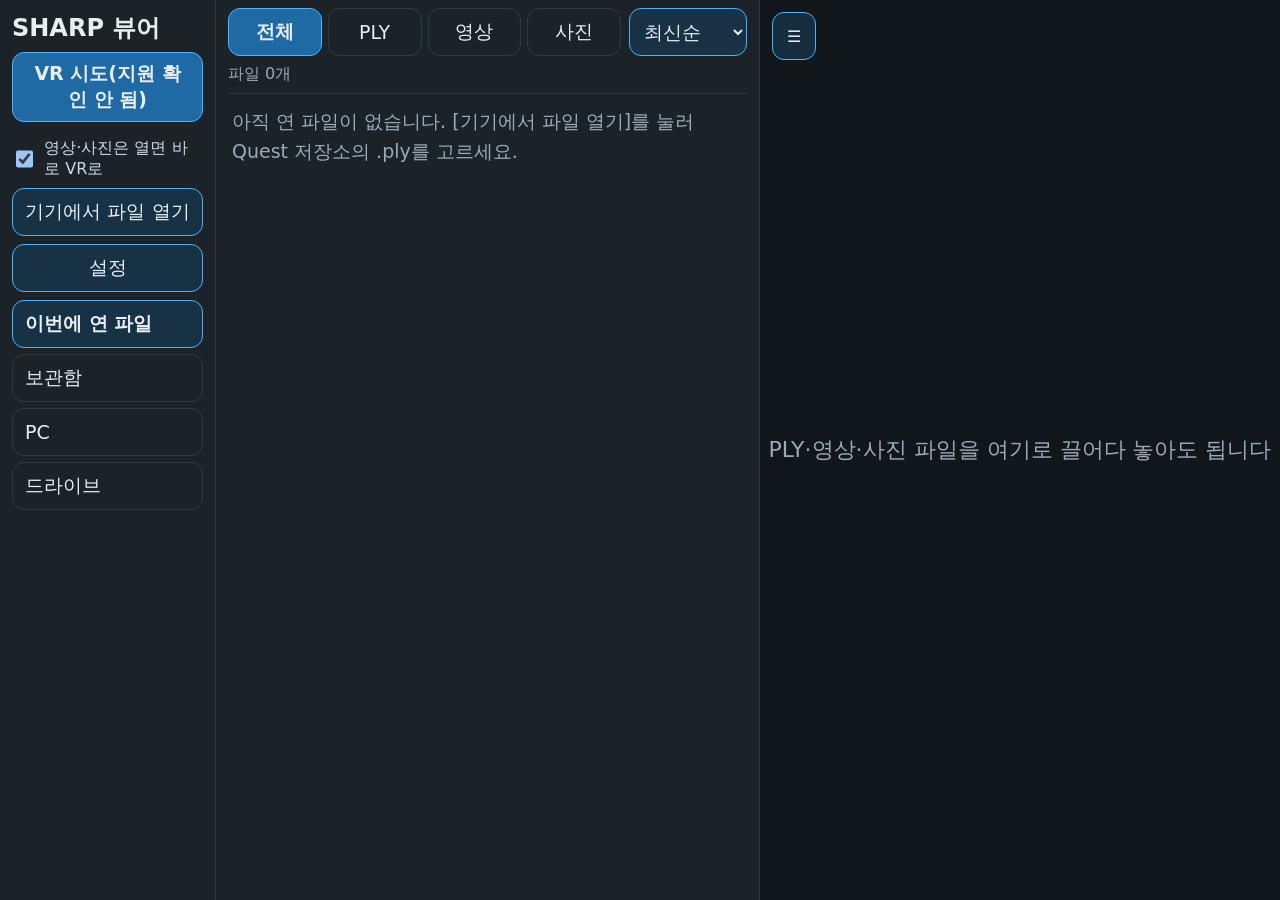
==== sharp-gaussian-splatting-vr-toolkit/index.html @ bced7e0f "deploy: 스토어판 앱 파일 (source fcee036)" ====
<!doctype html>
<html lang="ko">
  <head>
    <meta charset="UTF-8" />
    <meta name="viewport" content="width=device-width, initial-scale=1.0" />
    <meta name="theme-color" content="#11161a" />
    <link rel="manifest" href="/sharp-gaussian-splatting-vr-toolkit/manifest.webmanifest" />
    <link rel="icon" type="image/png" sizes="192x192" href="/sharp-gaussian-splatting-vr-toolkit/icons/icon-192.png" />
    <link rel="apple-touch-icon" href="/sharp-gaussian-splatting-vr-toolkit/icons/apple-touch-icon.png" />
    <title>SHARP Quest Viewer</title>
    <script type="module" crossorigin src="/sharp-gaussian-splatting-vr-toolkit/assets/index-CAzqV4DB.js"></script>
    <link rel="stylesheet" crossorigin href="/sharp-gaussian-splatting-vr-toolkit/assets/index-G7s8AU5M.css">
  </head>
  <body>
    <div id="app"></div>
  </body>
</html>
---- sharp-gaussian-splatting-vr-toolkit/assets/index-G7s8AU5M.css ----
:root{color-scheme:dark;--bg: #11161a;--panel: #1b2329;--line: #2e3a42;--text: #e8eef2;--muted: #9aaab4;--accent: #4fb3ff;--ok: #3ddc84;--warn: #ffc048;--bad: #ff6b6b;font-family:system-ui,-apple-system,Segoe UI,Noto Sans KR,sans-serif}*{box-sizing:border-box}html,body{margin:0;height:100%;background:var(--bg);color:var(--text);overflow:hidden}a{color:var(--accent)}#app,.layout{height:100%}.layout{display:flex}.sidebar{flex:0 0 min(760px,60vw);min-width:0;display:flex;background:var(--panel);border-right:1px solid var(--line);font-size:19px;overflow:hidden}.rail{flex:0 0 216px;display:flex;flex-direction:column;gap:8px;padding:12px;border-right:1px solid var(--line);overflow-y:auto;overscroll-behavior:contain}.rail>*{flex:none}.listcol{flex:1 1 auto;min-width:0;padding:0 12px 12px;overflow-y:auto;overscroll-behavior:contain}.layout.folded .sidebar{display:none}.stage{position:relative;flex:1 1 auto;min-width:0;background:var(--bg)}.stage canvas{display:block}.vr-prompt{position:absolute;left:50%;top:50%;transform:translate(-50%,-50%);z-index:6;display:flex;flex-direction:column;align-items:center;gap:12px;width:max-content;max-width:92%;padding:22px 26px;border-radius:22px;background:#0a0e14d1;border:2px solid rgba(120,170,255,.7);text-align:center}.vr-prompt.hidden{display:none}.vr-prompt p{margin:0;font-size:18px;line-height:1.4;color:#cfd8ea}.vr-prompt-go{font:inherit;font-size:28px;font-weight:700;white-space:nowrap;padding:18px 30px;border-radius:18px;border:0;color:#fff;background:#3b6fe0;cursor:pointer}.vr-prompt-close{font:inherit;font-size:16px;padding:6px 16px;border-radius:12px;border:1px solid rgba(160,175,200,.5);color:#cfd8ea;background:transparent;cursor:pointer}.autovr{display:flex;align-items:center;gap:8px;margin:8px 0 0;font-size:16px;color:#cfd8ea}.autovr input{width:22px;height:22px}h1{margin:0;font-size:24px}.status{position:absolute;top:12px;left:72px;right:12px;z-index:2;margin:0;padding:8px 14px;border-radius:12px;background:#11161ae0;color:var(--muted);overflow-wrap:anywhere;pointer-events:none}.status:empty{display:none}.status[data-kind=error]{color:var(--bad)}.status[data-kind=warn]{color:var(--warn)}.status[data-kind=ok]{color:var(--ok)}.btn,.tab,select{font:inherit;color:var(--text);min-height:52px;padding:10px 18px;border-radius:12px;border:1px solid var(--accent);background:#173245;cursor:pointer}.btn:hover:not(:disabled),.tab:hover,.open:hover:not(:disabled){background:#24648f}.btn:disabled,.open:disabled{opacity:.5;cursor:default}.btn.primary{background:#1f6aa5;font-weight:600}.btn.small{min-height:44px;padding:6px 14px;font-size:18px}.actions{display:flex;flex-direction:column;gap:8px}.actions .btn,.rail>.btn{min-height:48px;padding:8px 12px}.tabs{display:flex;flex-direction:column;gap:6px}.tab{border-color:var(--line);background:transparent;min-height:48px;padding:6px 12px;text-align:left}.tab[aria-selected=true]{border-color:var(--accent);background:#173245;font-weight:600}.list{list-style:none;margin:0;padding:0;display:flex;flex-direction:column;gap:8px}.row{display:flex;gap:6px;align-items:stretch;min-height:64px}.listbody{display:flex;gap:10px;align-items:flex-start}.listbody>.list{flex:1 1 auto;min-width:0}.foldertree{flex:0 0 clamp(120px,24%,180px);position:sticky;top:96px;max-height:calc(100vh - 140px);overflow:auto;display:flex;flex-direction:column;gap:2px}.layout.has-tree .sidebar{flex-basis:min(940px,74vw)}.layout.has-tree .list{gap:6px}.layout.has-tree .open .name{display:block;white-space:nowrap;overflow:hidden;text-overflow:ellipsis;-webkit-line-clamp:unset}.layout.has-tree .open{column-gap:8px;padding:8px 10px}.layout.has-tree .row-actions{width:76px}.layout.has-tree .row-actions .btn{font-size:14px;padding:4px 6px;white-space:normal}.foldertree[hidden]{display:none}.tree-row{display:flex;align-items:stretch;gap:2px}.tree-row button{min-height:40px;border:1px solid #2e3a42;border-radius:8px;background:#173245;color:inherit;font:inherit;cursor:pointer}.tree-toggle{flex:none;width:32px}.tree-toggle:disabled{visibility:hidden}.tree-label{flex:1 1 auto;min-width:0;padding:0 8px;text-align:left;white-space:nowrap;overflow:hidden;text-overflow:ellipsis}.tree-row.current .tree-label{background:#1f4f3a;border-color:#4fb3ff}.row.folder .open{border-color:#3a5a70}.listhead{position:sticky;top:0;z-index:3;display:flex;flex-direction:column;gap:8px;padding:8px 0;background:var(--panel);border-bottom:1px solid var(--line)}.toolbar{display:flex;gap:8px;align-items:center;flex-wrap:wrap}.chips{display:flex;gap:6px;flex:1 1 auto}.chip{flex:1 1 0;min-width:0;min-height:48px;padding:6px 8px;font:inherit;color:var(--text);border:1px solid var(--line);border-radius:12px;background:transparent;cursor:pointer}.chip[aria-pressed=true]{border-color:var(--accent);background:#1f6aa5;font-weight:600}.chip:hover{background:#24648f}.sort select{min-height:48px;padding:6px 10px}.folderbar{display:flex;gap:8px;align-items:center}.folderbar .btn{flex:none;white-space:nowrap}.folderbar[hidden]{display:none}.crumbs{flex:1 1 auto;min-width:0;overflow:hidden;text-overflow:ellipsis;white-space:nowrap;direction:rtl;text-align:left;color:var(--muted)}.count{margin:0;flex:none;font-size:16px;color:var(--muted);white-space:nowrap}.sr-only{position:absolute;width:1px;height:1px;overflow:hidden;clip:rect(0 0 0 0);white-space:nowrap}.row.current .open{border-color:var(--ok);background:#1f4f3a}.open{flex:1 1 auto;min-width:0;display:grid;grid-template-columns:auto 1fr auto;grid-template-areas:"kind name go" "kind meta go";column-gap:12px;text-align:left;font:inherit;color:var(--text);padding:8px 12px;border:1px solid var(--line);border-radius:12px;background:#11181d;cursor:pointer}.open .go{grid-area:go;align-self:center;padding-left:8px;color:var(--accent);font-size:17px;font-weight:600;white-space:nowrap}.btn.ghost{min-width:84px;padding:4px 8px;font-size:14px;line-height:1.25;white-space:pre-line;background:transparent;border-color:var(--line);color:var(--muted)}.btn.ghost:hover:not(:disabled){background:#1d2a33;color:var(--text)}.open .kind{grid-area:kind;align-self:center;min-width:3.2em;text-align:center;font-size:15px;padding:2px 8px;border-radius:999px;background:#2a3a45;color:var(--muted)}.open .k-splat{background:#3a3157;color:#cbb8ff}.open .k-video{background:#2d4a3d;color:#9fe3bd}.open .k-image{background:#4a3f2a;color:#f0d28a}.open .k-seq{background:#43304a;color:#f0b4e8}.more{list-style:none}.more-btn{width:100%;min-height:56px}.open .k-dir{background:#234154;color:#9fd4ff}.open .name{grid-area:name;overflow:hidden;text-overflow:ellipsis;display:-webkit-box;-webkit-line-clamp:2;-webkit-box-orient:vertical;overflow-wrap:anywhere;line-height:1.25}.open .meta{grid-area:meta;font-size:16px;color:var(--muted);overflow:hidden;text-overflow:ellipsis;white-space:nowrap}.row-actions{display:flex;flex-direction:column;justify-content:center;flex:none}.empty{color:var(--muted);padding:12px 4px;line-height:1.6}.settings{border-bottom:1px solid var(--line);padding-bottom:8px}.settings[hidden]{display:none}.field{display:flex;flex-direction:column;gap:6px}.field select{min-height:48px}.muted{color:var(--muted);font-size:17px}.fold{position:absolute;top:12px;left:12px;z-index:2;min-height:48px;padding:6px 14px;background:#173245d9}.drop-hint{position:absolute;inset:0;display:flex;align-items:center;justify-content:center;pointer-events:none;color:var(--muted);font-size:22px}.drop-hint.hidden{display:none}.drop-hint.active{display:flex;outline:3px dashed var(--accent);outline-offset:-12px;color:var(--text);background:#4fb3ff14}@media(max-width:720px){.layout{flex-direction:column-reverse}.sidebar{flex:0 0 70%;flex-direction:column;border-right:0;border-top:1px solid var(--line)}.rail{flex:0 0 auto;max-height:40%;border-right:0;border-bottom:1px solid var(--line)}}.source-panel[hidden]{display:none}.navbar{position:absolute;left:12px;right:12px;bottom:14px;width:fit-content;margin:0 auto;z-index:3;display:flex;flex-wrap:wrap;justify-content:center;align-items:center;gap:6px;padding:8px 10px;border-radius:14px;background:#11161ae0}.navbar[hidden]{display:none}.navbar .btn{min-height:44px;padding:6px 12px;white-space:nowrap}.navbar .navpos{min-width:52px;text-align:center;color:var(--muted)}.navbar select{min-height:44px;padding:6px 12px}.bindings-dialog{width:min(760px,calc(100vw - 32px));max-height:calc(100vh - 48px);padding:0;border:1px solid rgba(255,255,255,.16);border-radius:14px;background:#151b20;color:#e8eef2}.bindings-dialog::backdrop{background:#0000008c}.bindings-form{display:flex;flex-direction:column;gap:10px;padding:16px 18px 18px}.bindings-head{display:flex;align-items:center;justify-content:space-between;gap:12px}.bindings-head h2{margin:0;font-size:1.15rem}.bindings-intro,.bindings-meta{margin:0}.bindings-meta{font-size:.9rem;color:#9fd2ff}.bindings-sync{display:flex;flex-wrap:wrap;align-items:center;gap:8px;padding:8px 10px;border-radius:10px;background:#4fb3ff14}.bindings-sync p{flex-basis:100%;margin:0}.bindings-warn{margin:0;padding:8px 10px;border-radius:10px;background:#ffb02024;color:#ffcf73;font-size:.92rem}.bindings-section h3{margin:10px 0 4px;font-size:1rem;color:#9fd2ff}.bindings-row{display:grid;grid-template-columns:minmax(0,1fr) minmax(150px,220px) auto;align-items:center;gap:4px 10px;padding:6px 0;border-bottom:1px solid rgba(255,255,255,.06)}.bindings-row.fixed{grid-template-columns:minmax(0,1fr) auto;opacity:.75}.bindings-row select{min-width:0;padding:6px 8px;border-radius:8px;background:#0f1418;color:inherit;border:1px solid rgba(255,255,255,.2)}.bindings-row.conflict select{border-color:#ffb020}.bindings-row-warn{grid-column:1 / -1;margin:0;font-size:.85rem;color:#ffcf73}.bindings-fixed{font-size:.9rem}.bindings-foot{display:flex;justify-content:flex-end;padding-top:6px}@media(max-width:560px){.bindings-row{grid-template-columns:minmax(0,1fr) auto}.bindings-row select{grid-column:1 / 2}}
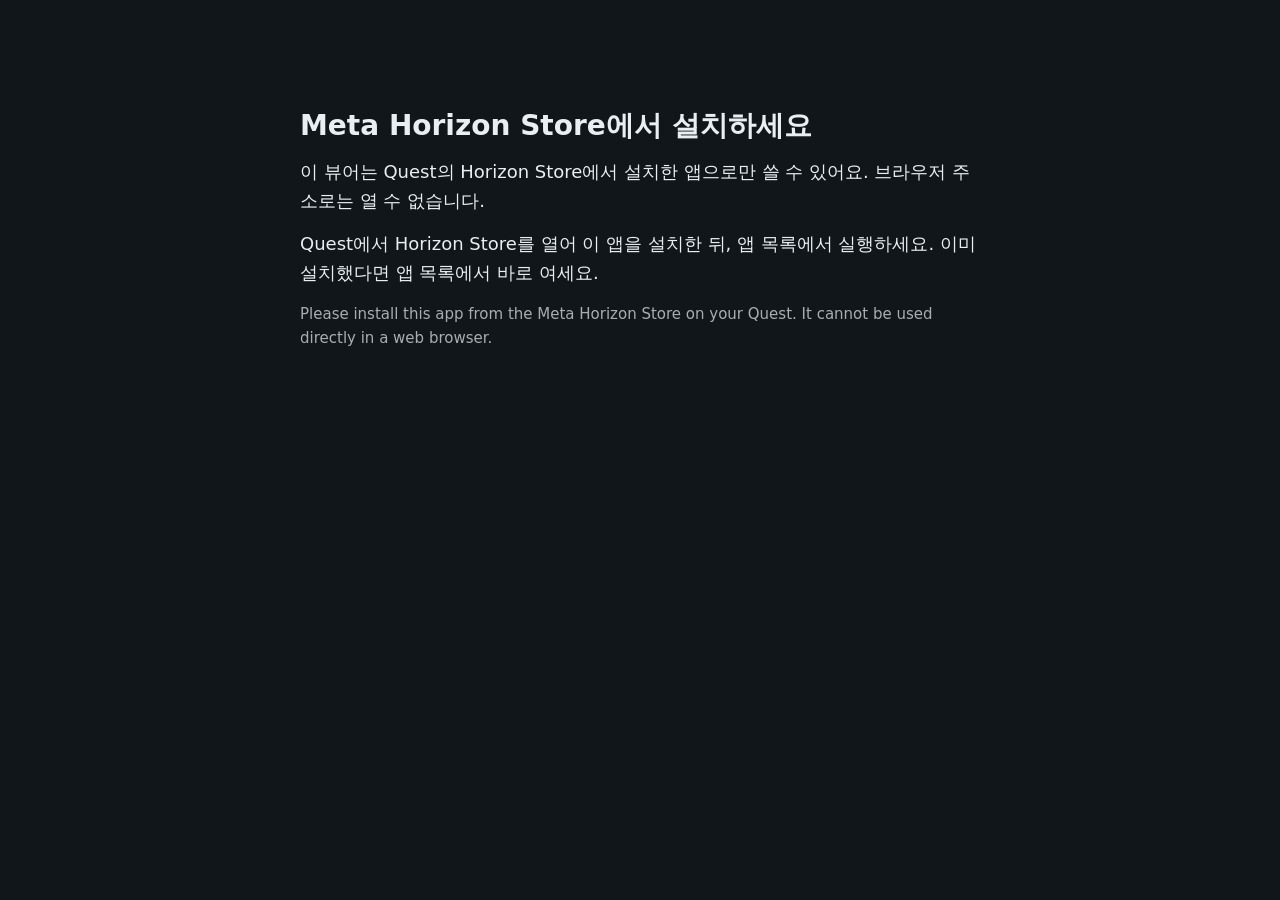
==== commit d2fc0f20: "deploy: 스토어판 앱 파일 (source 2d01ac4)" ====
--- a/sharp-gaussian-splatting-vr-toolkit/index.html
+++ b/sharp-gaussian-splatting-vr-toolkit/index.html
@@ -8,8 +8,7 @@
     <link rel="icon" type="image/png" sizes="192x192" href="/sharp-gaussian-splatting-vr-toolkit/icons/icon-192.png" />
     <link rel="apple-touch-icon" href="/sharp-gaussian-splatting-vr-toolkit/icons/apple-touch-icon.png" />
     <title>SHARP Quest Viewer</title>
-    <script type="module" crossorigin src="/sharp-gaussian-splatting-vr-toolkit/assets/index-CAzqV4DB.js"></script>
-    <link rel="stylesheet" crossorigin href="/sharp-gaussian-splatting-vr-toolkit/assets/index-G7s8AU5M.css">
+    <script type="module" crossorigin src="/sharp-gaussian-splatting-vr-toolkit/assets/index-mMyFtcqy.js"></script>
   </head>
   <body>
     <div id="app"></div>
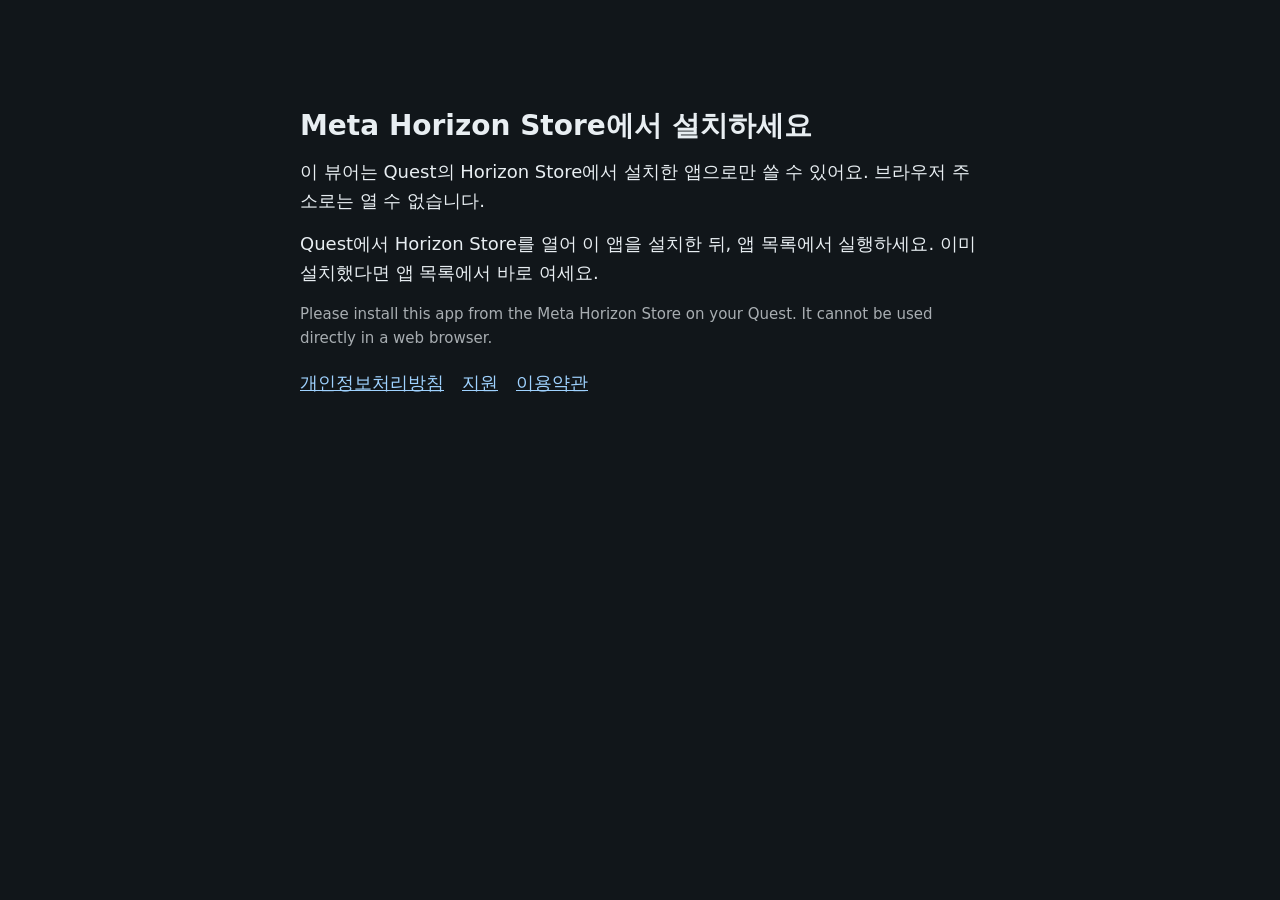
==== commit b69eb47d: "deploy: 스토어판 앱 파일 (source f4f1fa1)" ====
--- a/sharp-gaussian-splatting-vr-toolkit/index.html
+++ b/sharp-gaussian-splatting-vr-toolkit/index.html
@@ -8,7 +8,7 @@
     <link rel="icon" type="image/png" sizes="192x192" href="/sharp-gaussian-splatting-vr-toolkit/icons/icon-192.png" />
     <link rel="apple-touch-icon" href="/sharp-gaussian-splatting-vr-toolkit/icons/apple-touch-icon.png" />
     <title>SHARP Quest Viewer</title>
-    <script type="module" crossorigin src="/sharp-gaussian-splatting-vr-toolkit/assets/index-mMyFtcqy.js"></script>
+    <script type="module" crossorigin src="/sharp-gaussian-splatting-vr-toolkit/assets/index-C9LVXM0C.js"></script>
   </head>
   <body>
     <div id="app"></div>
